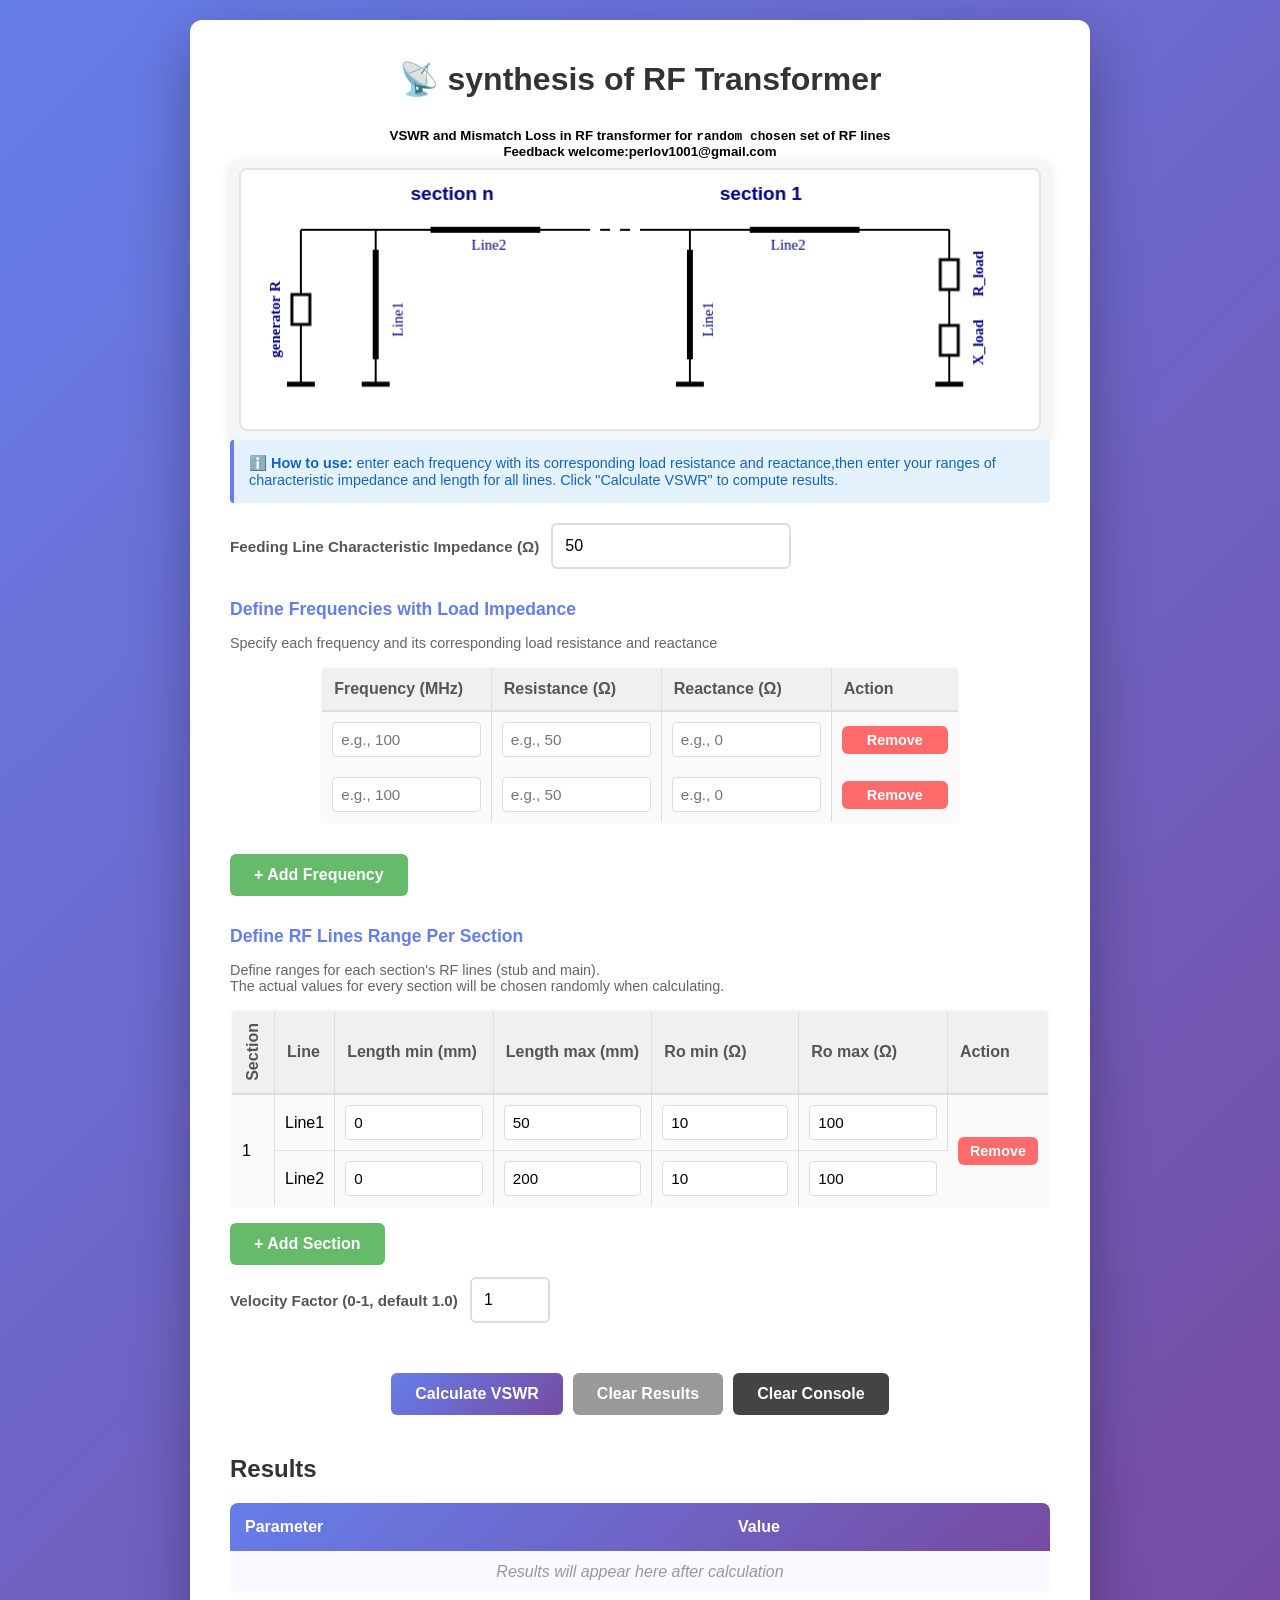
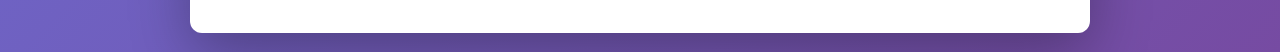
==== index.html @ b613e2e7 "first after ui changes" ====
<!DOCTYPE html>
<html lang="en">
<head>
    <meta charset="UTF-8">
    <meta name="viewport" content="width=device-width, initial-scale=1.0">
    <title>VSWR Calculator - Complex Load</title>
    <style>
        * {
            margin: 0;
            padding: 0;
            box-sizing: border-box;
        }

        body {
            font-family: 'Segoe UI', Tahoma, Geneva, Verdana, sans-serif;
            background: linear-gradient(135deg, #667eea 0%, #764ba2 100%);
            min-height: 100vh;
            padding: 20px;
            display: flex;
            justify-content: center;
            align-items: flex-start;
        }

        .container {
            background: white;
            border-radius: 12px;
            box-shadow: 0 20px 60px rgba(0, 0, 0, 0.3);
            padding: 40px;
            max-width: 900px;
            width: 100%;
        }

        .app_diagram_wrapper {
            display:flex;
            justify-content:center;
            align-items:center;
            background-color: #f4f6f8;
            padding:9px;
            border-radius:10px;
            box-shadow:0 4px 12px rgba(0, 0, 0, 0.1);
        }
        #structure1  {
            background-color: #ffffff;
            border: 2px solid #e1e4e8;
            border-radius: 8px;
            cursor: pointer;/*interactive*/
            max-width:100%;
            height:auto;
        }

        h1 {
            color: #333;
            margin-bottom: 30px;
            text-align: center;
            font-size: 2em;
        }

        .input-section {
            display: grid;
            grid-template-columns: 1fr;
            gap: 30px;
            margin-bottom: 30px;
        }

        .input-group {
            display: flex;
            flex-direction: row;
            align-items: center;
            gap: 12px;
        }

        .input-group label {
            color: #555;
            font-weight: 600;
            font-size: 0.95em;
            white-space: nowrap;
        }

        .input-group input {
            padding: 12px;
            border: 2px solid #ddd;
            border-radius: 6px;
            font-size: 1em;
            transition: border-color 0.3s;
            width: 50%;
            max-width: 240px;
        }

        .input-group input:focus {
            outline: none;
            border-color: #667eea;
            background-color: #f9f9ff;
        }

        .frequency-section {
            border-top: none;
            padding-top: 0;
        }

        .frequency-section h3 {
            color: #667eea;
            margin-bottom: 15px;
            font-size: 1.1em;
        }

        .frequency-inputs {
            display: grid;
            grid-template-columns: 1fr 1fr 1fr auto;
            gap: 15px;
            align-items: flex-end;
        }

        .freq-table {
            width: 78%;
            max-width: 78%;
            border-collapse: collapse;
            background: #fafafa;
            border: 2px solid #ddd;
            border-radius: 6px;
            overflow: hidden;
            margin: 0 auto 15px;
            table-layout: fixed;
        }

        .freq-table thead {
            background: #f0f0f0;
            border-bottom: 2px solid #ddd;
        }

        .freq-table th {
            padding: 12px;
            text-align: left;
            font-weight: 600;
            color: #555;
            border-right: 1px solid #ddd;
            width: 25%;
        }

        .freq-table th:last-child {
            width: 18.75%;
        }

        .freq-table th:last-child {
            border-right: none;
        }

        .freq-table td {
            padding: 10px;
            border-right: 1px solid #ddd;
            width: 25%;
        }

        .freq-table td:last-child {
            border-right: none;
            width: 18.75%;
        }

        .freq-input-row input {
            width: 100%;
            max-width: 100%;
            padding: 8px;
            border: 1px solid #ddd;
            border-radius: 4px;
            font-size: 0.95em;
        }

        .freq-input-row input:focus {
            outline: none;
            border-color: #667eea;
            background-color: #f9f9ff;
        }

        .lines-table {
            width: 100%;
            border-collapse: collapse;
            background: #fafafa;
            border: 2px solid #ddd;
            border-radius: 6px;
            overflow: hidden;
            margin-bottom: 15px;
        }

        .lines-table thead {
            background: #f0f0f0;
            border-bottom: 2px solid #ddd;
        }

        .lines-table th {
            padding: 12px;
            text-align: left;
            font-weight: 600;
            color: #555;
            border-right: 1px solid #ddd;
        }

        .lines-table th:first-child {
            writing-mode: vertical-rl;
            transform: rotate(180deg);
            text-align: center;
            white-space: nowrap;
        }

        .lines-table th:last-child {
            border-right: none;
        }

        .lines-table td {
            padding: 10px;
            border-right: 1px solid #ddd;
        }

        .lines-table td:last-child {
            border-right: none;
        }

        .lines-table tbody tr {
            border-bottom: 1px solid #e4e4e4;
        }

        .lines-table tbody tr:last-child {
            border-bottom: none;
        }

        .lines-table input {
            width: 100%;
            padding: 8px;
            border: 1px solid #ddd;
            border-radius: 4px;
            font-size: 0.95em;
            -moz-appearance: textfield;
            appearance: textfield;
        }

        .lines-table input::-webkit-outer-spin-button,
        .lines-table input::-webkit-inner-spin-button {
            -webkit-appearance: none;
            margin: 0;
        }

        .lines-table input:focus {
            outline: none;
            border-color: #667eea;
            background-color: #f9f9ff;
        }

        .remove-btn {
            padding: 6px 12px;
            background: #ff6b6b;
            font-size: 0.9em;
            width: 100%;
        }

        .remove-btn:hover {
            background: #ff5252;
        }

        button {
            padding: 12px 24px;
            background: linear-gradient(135deg, #667eea 0%, #764ba2 100%);
            color: white;
            border: none;
            border-radius: 6px;
            font-weight: 600;
            cursor: pointer;
            transition: transform 0.2s, box-shadow 0.2s;
            font-size: 1em;
        }

        button:hover {
            transform: translateY(-2px);
            box-shadow: 0 10px 20px rgba(102, 126, 234, 0.3);
        }

        button:active {
            transform: translateY(0);
        }

        .button-group {
            grid-column: 1 / -1;
            display: flex;
            gap: 10px;
            justify-content: center;
            margin-top: 20px;
        }

        .results-section {
            margin-top: 40px;
        }

        .results-section h2 {
            color: #333;
            margin-bottom: 20px;
            font-size: 1.5em;
        }

        .results-table {
            width: 100%;
            border-collapse: collapse;
            background: #f9f9ff;
            border-radius: 8px;
            overflow: hidden;
        }

        .results-table thead {
            background: linear-gradient(135deg, #667eea 0%, #764ba2 100%);
            color: white;
        }

        .results-table th {
            padding: 15px;
            text-align: left;
            font-weight: 600;
        }

        .results-table td {
            padding: 12px 15px;
            border-bottom: 1px solid #eee;
        }

        .results-table tbody tr:hover {
            background-color: #f0f0ff;
        }

        .results-table tbody tr:last-child td {
            border-bottom: none;
        }

        .no-results {
            text-align: center;
            padding: 40px;
            color: #999;
            font-style: italic;
        }

        .info-box {
            background: #e3f2fd;
            border-left: 4px solid #667eea;
            padding: 15px;
            margin-bottom: 20px;
            border-radius: 4px;
            font-size: 0.9em;
            color: #1565c0;
        }

        @media (max-width: 768px) {
            .input-section {
                grid-template-columns: 1fr;
            }

            .frequency-inputs {
                grid-template-columns: 1fr;
            }

            .frequency-section {
                grid-column: 1;
            }

            .results-table {
                font-size: 0.9em;
            }

            .results-table th,
            .results-table td {
                padding: 8px;
            }
        }

        .vswr-value {
            font-weight: 600;
            color: #667eea;
        }

    </style>
</head>
<body>
    <div class="container">
        <h1>📡 synthesis of RF Transformer</h1>
        <h5 style="font-weight: 900; text-align: center;"> 
            VSWR and Mismatch Loss in RF transformer for 
            <code style="font-size:0.8rem;">random chosen</code> set of RF lines</h5>
           
        <h5 style="text-align: center;"> Feedback welcome:perlov1001@gmail.com </h5>
        <div class="app_diagram_wrapper">
          <canvas id="structure1" width="800" height="260"></canvas>
        </div>
        <div class="info-box">
            <strong>ℹ️ How to use:</strong> enter each frequency with its 
              corresponding load resistance and reactance,then enter 
              your ranges of characteristic impedance and length for all lines.
               Click "Calculate VSWR" to compute results.
        </div>

        <div class="input-section">
            <div class="input-group">
                <label for="feedingImpedance">Feeding Line Characteristic Impedance (Ω)</label>
                <input type="number" id="feedingImpedance" value="50" step="any" style="width: 50%; max-width: 240px;">
            </div>

            <div class="frequency-section" style="grid-column: 1 / -1;">
                <h3>Define Frequencies with Load Impedance</h3>
                <p style="color: #666; font-size: 0.9em; margin-bottom: 15px;">
                    Specify each frequency and its corresponding load resistance and reactance
                </p>
                
                <table class="freq-table" id="frequencyTable">
                    <thead>
                        <tr>
                            <th>Frequency (MHz)</th>
                            <th>Resistance (Ω)</th>
                            <th>Reactance (Ω)</th>
                            <th>Action</th>
                        </tr>
                    </thead>
                    <tbody id="freqTableBody">
                        <tr class="freq-input-row">
                            <td><input type="number" class="freq-input" placeholder="e.g., 100" step="any"></td>
                            <td><input type="number" class="resistance-input" placeholder="e.g., 50" step="any"></td>
                            <td><input type="number" class="reactance-input" placeholder="e.g., 0" step="any"></td>
                            <td><button type="button" class="remove-btn" onclick="removeFrequencyRow(this)">Remove</button></td>
                        </tr>
                    </tbody>
                </table>

                <button type="button" onclick="addFrequencyRow()" style="margin-top: 15px; background: #66bb6a;">
                    + Add Frequency
                </button>
            </div>
            <div class="frequency-section" style="grid-column: 1 / -1;">
                <h3>Define RF Lines Range Per Section</h3>
                <p style="color: #666; font-size: 0.9em; margin-bottom: 15px;">Define ranges for each section's RF lines (stub and main).<br>The actual values for every section will be chosen randomly when calculating.</p>

                <table class="lines-table" id="sectionsTable">
                    <thead>
                        <tr>
                            <th>Section</th>
                            <th>Line</th>
                            <th>Length min (mm)</th>
                            <th>Length max (mm)</th>
                            <th>Ro min (Ω)</th>
                            <th>Ro max (Ω)</th>
                            <th>Action</th>
                        </tr>
                    </thead>
                    <tbody id="sectionsBody">
                        <tr>
                            <td rowspan="2">1</td>
                            <td>Line1</td>
                            <td><input type="number" class="line1LengthMin" value="0" step="any" min="0"></td>
                            <td><input type="number" class="line1LengthMax" value="50" step="any" min="0"></td>
                            <td><input type="number" class="line1RoMin" value="10" step="any" min="0"></td>
                            <td><input type="number" class="line1RoMax" value="100" step="any" min="0"></td>
                            <td rowspan="2"><button type="button" onclick="removeSectionRow(this)" class="remove-btn">Remove</button></td>
                        </tr>
                        <tr>
                            <td>Line2</td>
                            <td><input type="number" class="line2LengthMin" value="0" step="any" min="0"></td>
                            <td><input type="number" class="line2LengthMax" value="200" step="any" min="0"></td>
                            <td><input type="number" class="line2RoMin" value="10" step="any" min="0"></td>
                            <td><input type="number" class="line2RoMax" value="100" step="any" min="0"></td>
                        </tr>
                    </tbody>
                </table>
                <div style="margin-top:12px;">
                    <button type="button" onclick="addSectionRow()" style="background: #66bb6a;">+ Add Section</button>
                </div>
                <div style="margin-top:12px;">
                    <div class="input-group" style="max-width:240px;">
                        <label for="velocityFactor">Velocity Factor (0-1, default 1.0)</label>
                        <input type="number" id="velocityFactor" value="1" step="any" min="0.01" max="1" style="width: 5rem; max-width: 480px;">
                    </div>
                </div>
            </div>

            <div class="button-group">
                <button onclick="calculateVSWR()">Calculate VSWR</button>
                <button onclick="clearResults()" style="background: #999;">Clear Results</button>
                <button onclick="clearConsole()" style="background: #444;">Clear Console</button>
            </div>
        </div>

        <div class="results-section">
            <h2>Results</h2>
            <table class="results-table" id="resultsTable">
                <thead>
                    <tr>
                        <th>Parameter</th>
                        <th>Value</th>
                    </tr>
                </thead>
                <tbody id="resultsBody">
                    <tr><td colspan="2" class="no-results">Results will appear here after calculation</td></tr>
                </tbody>
            </table>
        </div>
    </div>

    <script src="vswr.js"></script>
    <script type="module" src="mycanvas.js"></script>

</body>
</html>
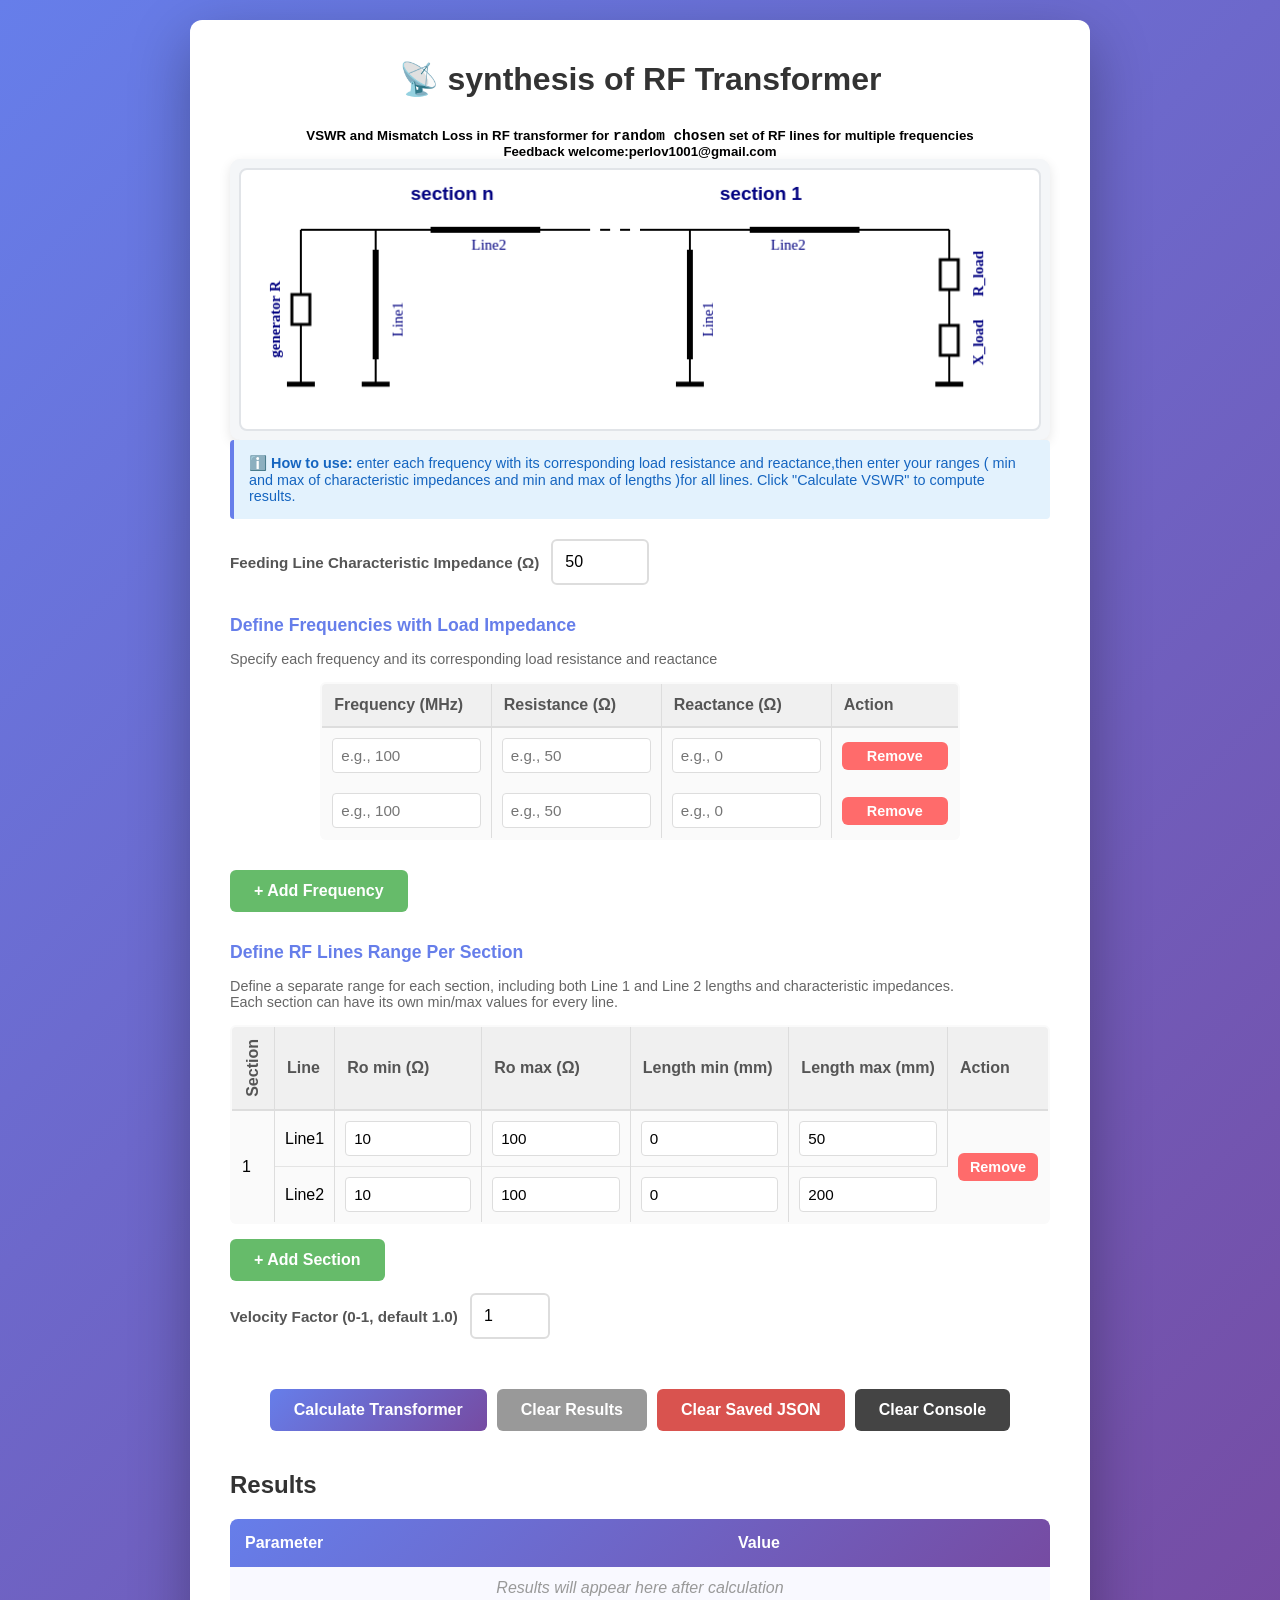
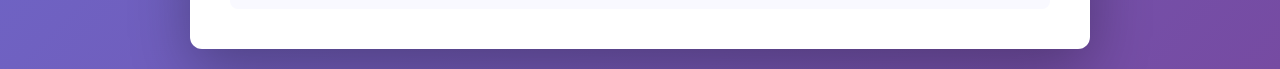
==== commit b5308224: "best-solutions.json" ====
--- a/index.html
+++ b/index.html
@@ -3,381 +3,17 @@
 <head>
     <meta charset="UTF-8">
     <meta name="viewport" content="width=device-width, initial-scale=1.0">
-    <title>VSWR Calculator - Complex Load</title>
-    <style>
-        * {
-            margin: 0;
-            padding: 0;
-            box-sizing: border-box;
-        }
-
-        body {
-            font-family: 'Segoe UI', Tahoma, Geneva, Verdana, sans-serif;
-            background: linear-gradient(135deg, #667eea 0%, #764ba2 100%);
-            min-height: 100vh;
-            padding: 20px;
-            display: flex;
-            justify-content: center;
-            align-items: flex-start;
-        }
-
-        .container {
-            background: white;
-            border-radius: 12px;
-            box-shadow: 0 20px 60px rgba(0, 0, 0, 0.3);
-            padding: 40px;
-            max-width: 900px;
-            width: 100%;
-        }
-
-        .app_diagram_wrapper {
-            display:flex;
-            justify-content:center;
-            align-items:center;
-            background-color: #f4f6f8;
-            padding:9px;
-            border-radius:10px;
-            box-shadow:0 4px 12px rgba(0, 0, 0, 0.1);
-        }
-        #structure1  {
-            background-color: #ffffff;
-            border: 2px solid #e1e4e8;
-            border-radius: 8px;
-            cursor: pointer;/*interactive*/
-            max-width:100%;
-            height:auto;
-        }
-
-        h1 {
-            color: #333;
-            margin-bottom: 30px;
-            text-align: center;
-            font-size: 2em;
-        }
-
-        .input-section {
-            display: grid;
-            grid-template-columns: 1fr;
-            gap: 30px;
-            margin-bottom: 30px;
-        }
-
-        .input-group {
-            display: flex;
-            flex-direction: row;
-            align-items: center;
-            gap: 12px;
-        }
-
-        .input-group label {
-            color: #555;
-            font-weight: 600;
-            font-size: 0.95em;
-            white-space: nowrap;
-        }
-
-        .input-group input {
-            padding: 12px;
-            border: 2px solid #ddd;
-            border-radius: 6px;
-            font-size: 1em;
-            transition: border-color 0.3s;
-            width: 50%;
-            max-width: 240px;
-        }
-
-        .input-group input:focus {
-            outline: none;
-            border-color: #667eea;
-            background-color: #f9f9ff;
-        }
-
-        .frequency-section {
-            border-top: none;
-            padding-top: 0;
-        }
-
-        .frequency-section h3 {
-            color: #667eea;
-            margin-bottom: 15px;
-            font-size: 1.1em;
-        }
-
-        .frequency-inputs {
-            display: grid;
-            grid-template-columns: 1fr 1fr 1fr auto;
-            gap: 15px;
-            align-items: flex-end;
-        }
-
-        .freq-table {
-            width: 78%;
-            max-width: 78%;
-            border-collapse: collapse;
-            background: #fafafa;
-            border: 2px solid #ddd;
-            border-radius: 6px;
-            overflow: hidden;
-            margin: 0 auto 15px;
-            table-layout: fixed;
-        }
-
-        .freq-table thead {
-            background: #f0f0f0;
-            border-bottom: 2px solid #ddd;
-        }
-
-        .freq-table th {
-            padding: 12px;
-            text-align: left;
-            font-weight: 600;
-            color: #555;
-            border-right: 1px solid #ddd;
-            width: 25%;
-        }
-
-        .freq-table th:last-child {
-            width: 18.75%;
-        }
-
-        .freq-table th:last-child {
-            border-right: none;
-        }
-
-        .freq-table td {
-            padding: 10px;
-            border-right: 1px solid #ddd;
-            width: 25%;
-        }
-
-        .freq-table td:last-child {
-            border-right: none;
-            width: 18.75%;
-        }
-
-        .freq-input-row input {
-            width: 100%;
-            max-width: 100%;
-            padding: 8px;
-            border: 1px solid #ddd;
-            border-radius: 4px;
-            font-size: 0.95em;
-        }
-
-        .freq-input-row input:focus {
-            outline: none;
-            border-color: #667eea;
-            background-color: #f9f9ff;
-        }
-
-        .lines-table {
-            width: 100%;
-            border-collapse: collapse;
-            background: #fafafa;
-            border: 2px solid #ddd;
-            border-radius: 6px;
-            overflow: hidden;
-            margin-bottom: 15px;
-        }
-
-        .lines-table thead {
-            background: #f0f0f0;
-            border-bottom: 2px solid #ddd;
-        }
-
-        .lines-table th {
-            padding: 12px;
-            text-align: left;
-            font-weight: 600;
-            color: #555;
-            border-right: 1px solid #ddd;
-        }
-
-        .lines-table th:first-child {
-            writing-mode: vertical-rl;
-            transform: rotate(180deg);
-            text-align: center;
-            white-space: nowrap;
-        }
-
-        .lines-table th:last-child {
-            border-right: none;
-        }
-
-        .lines-table td {
-            padding: 10px;
-            border-right: 1px solid #ddd;
-        }
-
-        .lines-table td:last-child {
-            border-right: none;
-        }
-
-        .lines-table tbody tr {
-            border-bottom: 1px solid #e4e4e4;
-        }
-
-        .lines-table tbody tr:last-child {
-            border-bottom: none;
-        }
-
-        .lines-table input {
-            width: 100%;
-            padding: 8px;
-            border: 1px solid #ddd;
-            border-radius: 4px;
-            font-size: 0.95em;
-            -moz-appearance: textfield;
-            appearance: textfield;
-        }
-
-        .lines-table input::-webkit-outer-spin-button,
-        .lines-table input::-webkit-inner-spin-button {
-            -webkit-appearance: none;
-            margin: 0;
-        }
-
-        .lines-table input:focus {
-            outline: none;
-            border-color: #667eea;
-            background-color: #f9f9ff;
-        }
-
-        .remove-btn {
-            padding: 6px 12px;
-            background: #ff6b6b;
-            font-size: 0.9em;
-            width: 100%;
-        }
-
-        .remove-btn:hover {
-            background: #ff5252;
-        }
-
-        button {
-            padding: 12px 24px;
-            background: linear-gradient(135deg, #667eea 0%, #764ba2 100%);
-            color: white;
-            border: none;
-            border-radius: 6px;
-            font-weight: 600;
-            cursor: pointer;
-            transition: transform 0.2s, box-shadow 0.2s;
-            font-size: 1em;
-        }
-
-        button:hover {
-            transform: translateY(-2px);
-            box-shadow: 0 10px 20px rgba(102, 126, 234, 0.3);
-        }
-
-        button:active {
-            transform: translateY(0);
-        }
-
-        .button-group {
-            grid-column: 1 / -1;
-            display: flex;
-            gap: 10px;
-            justify-content: center;
-            margin-top: 20px;
-        }
-
-        .results-section {
-            margin-top: 40px;
-        }
-
-        .results-section h2 {
-            color: #333;
-            margin-bottom: 20px;
-            font-size: 1.5em;
-        }
-
-        .results-table {
-            width: 100%;
-            border-collapse: collapse;
-            background: #f9f9ff;
-            border-radius: 8px;
-            overflow: hidden;
-        }
-
-        .results-table thead {
-            background: linear-gradient(135deg, #667eea 0%, #764ba2 100%);
-            color: white;
-        }
-
-        .results-table th {
-            padding: 15px;
-            text-align: left;
-            font-weight: 600;
-        }
-
-        .results-table td {
-            padding: 12px 15px;
-            border-bottom: 1px solid #eee;
-        }
-
-        .results-table tbody tr:hover {
-            background-color: #f0f0ff;
-        }
-
-        .results-table tbody tr:last-child td {
-            border-bottom: none;
-        }
-
-        .no-results {
-            text-align: center;
-            padding: 40px;
-            color: #999;
-            font-style: italic;
-        }
-
-        .info-box {
-            background: #e3f2fd;
-            border-left: 4px solid #667eea;
-            padding: 15px;
-            margin-bottom: 20px;
-            border-radius: 4px;
-            font-size: 0.9em;
-            color: #1565c0;
-        }
-
-        @media (max-width: 768px) {
-            .input-section {
-                grid-template-columns: 1fr;
-            }
-
-            .frequency-inputs {
-                grid-template-columns: 1fr;
-            }
-
-            .frequency-section {
-                grid-column: 1;
-            }
-
-            .results-table {
-                font-size: 0.9em;
-            }
-
-            .results-table th,
-            .results-table td {
-                padding: 8px;
-            }
-        }
-
-        .vswr-value {
-            font-weight: 600;
-            color: #667eea;
-        }
-
-    </style>
+    <title>rf_transformer</title>
+    <link rel="stylesheet" href="styles.css">
+    <link rel="icon" href="data:;base64,iVBORw0KGgo=">
 </head>
 <body>
     <div class="container">
         <h1>📡 synthesis of RF Transformer</h1>
         <h5 style="font-weight: 900; text-align: center;"> 
             VSWR and Mismatch Loss in RF transformer for 
-            <code style="font-size:0.8rem;">random chosen</code> set of RF lines</h5>
+            <code style="font-size:0.9rem;font-weight: 900;">random chosen</code> 
+            set of RF lines for multiple frequencies </h5>
            
         <h5 style="text-align: center;"> Feedback welcome:perlov1001@gmail.com </h5>
         <div class="app_diagram_wrapper">
@@ -386,14 +22,16 @@
         <div class="info-box">
             <strong>ℹ️ How to use:</strong> enter each frequency with its 
               corresponding load resistance and reactance,then enter 
-              your ranges of characteristic impedance and length for all lines.
+              your ranges ( min and max of characteristic impedances 
+              and min and max of lengths )for all lines.
                Click "Calculate VSWR" to compute results.
         </div>
 
         <div class="input-section">
             <div class="input-group">
                 <label for="feedingImpedance">Feeding Line Characteristic Impedance (Ω)</label>
-                <input type="number" id="feedingImpedance" value="50" step="any" style="width: 50%; max-width: 240px;">
+                <input type="number" id="feedingImpedance" value="50" step="any" 
+                   style="width: 50%; max-width: 98px;">
             </div>
 
             <div class="frequency-section" style="grid-column: 1 / -1;">
@@ -427,36 +65,36 @@
             </div>
             <div class="frequency-section" style="grid-column: 1 / -1;">
                 <h3>Define RF Lines Range Per Section</h3>
-                <p style="color: #666; font-size: 0.9em; margin-bottom: 15px;">Define ranges for each section's RF lines (stub and main).<br>The actual values for every section will be chosen randomly when calculating.</p>
+                <p style="color: #666; font-size: 0.9em; margin-bottom: 15px;">Define a separate range for each section, including both Line 1 and Line 2 lengths and characteristic impedances.<br>Each section can have its own min/max values for every line.</p>
 
                 <table class="lines-table" id="sectionsTable">
                     <thead>
                         <tr>
                             <th>Section</th>
                             <th>Line</th>
+                            <th>Ro min (Ω)</th>
+                            <th>Ro max (Ω)</th>
                             <th>Length min (mm)</th>
                             <th>Length max (mm)</th>
-                            <th>Ro min (Ω)</th>
-                            <th>Ro max (Ω)</th>
                             <th>Action</th>
                         </tr>
                     </thead>
                     <tbody id="sectionsBody">
-                        <tr>
+                        <tr data-section="1">
                             <td rowspan="2">1</td>
                             <td>Line1</td>
-                            <td><input type="number" class="line1LengthMin" value="0" step="any" min="0"></td>
-                            <td><input type="number" class="line1LengthMax" value="50" step="any" min="0"></td>
-                            <td><input type="number" class="line1RoMin" value="10" step="any" min="0"></td>
-                            <td><input type="number" class="line1RoMax" value="100" step="any" min="0"></td>
+                            <td><input type="number" data-section-field="line1-ro-min" value="10" step="any" min="0"></td>
+                            <td><input type="number" data-section-field="line1-ro-max" value="100" step="any" min="0"></td>
+                            <td><input type="number" data-section-field="line1-length-min" value="0" step="any" min="0"></td>
+                            <td><input type="number" data-section-field="line1-length-max" value="50" step="any" min="0"></td>
                             <td rowspan="2"><button type="button" onclick="removeSectionRow(this)" class="remove-btn">Remove</button></td>
                         </tr>
-                        <tr>
+                        <tr data-section="1">
                             <td>Line2</td>
-                            <td><input type="number" class="line2LengthMin" value="0" step="any" min="0"></td>
-                            <td><input type="number" class="line2LengthMax" value="200" step="any" min="0"></td>
-                            <td><input type="number" class="line2RoMin" value="10" step="any" min="0"></td>
-                            <td><input type="number" class="line2RoMax" value="100" step="any" min="0"></td>
+                            <td><input type="number" data-section-field="line2-ro-min" value="10" step="any" min="0"></td>
+                            <td><input type="number" data-section-field="line2-ro-max" value="100" step="any" min="0"></td>
+                            <td><input type="number" data-section-field="line2-length-min" value="0" step="any" min="0"></td>
+                            <td><input type="number" data-section-field="line2-length-max" value="200" step="any" min="0"></td>
                         </tr>
                     </tbody>
                 </table>
@@ -472,8 +110,9 @@
             </div>
 
             <div class="button-group">
-                <button onclick="calculateVSWR()">Calculate VSWR</button>
+                <button onclick="calculateVSWR()">Calculate Transformer</button>
                 <button onclick="clearResults()" style="background: #999;">Clear Results</button>
+                <button onclick="clearSavedSolutions()" style="background: #d9534f;">Clear Saved JSON</button>
                 <button onclick="clearConsole()" style="background: #444;">Clear Console</button>
             </div>
         </div>
@@ -496,6 +135,5 @@
 
     <script src="vswr.js"></script>
     <script type="module" src="mycanvas.js"></script>
-
 </body>
 </html>
--- a/styles.css
+++ b/styles.css
@@ -0,0 +1,372 @@
+* {
+            margin: 0;
+            padding: 0;
+            box-sizing: border-box;
+        }
+
+        body {
+            font-family: 'Segoe UI', Tahoma, Geneva, Verdana, sans-serif;
+            background: linear-gradient(135deg, #667eea 0%, #764ba2 100%);
+            min-height: 100vh;
+            padding: 20px;
+            display: flex;
+            justify-content: center;
+            align-items: flex-start;
+        }
+
+        .container {
+            background: white;
+            border-radius: 12px;
+            box-shadow: 0 20px 60px rgba(0, 0, 0, 0.3);
+            padding: 40px;
+            max-width: 900px;
+            width: 100%;
+        }
+
+        .app_diagram_wrapper {
+            display:flex;
+            justify-content:center;
+            align-items:center;
+            background-color: #f4f6f8;
+            padding:9px;
+            border-radius:10px;
+            box-shadow:0 4px 12px rgba(0, 0, 0, 0.1);
+        }
+        #structure1  {
+            background-color: #ffffff;
+            border: 2px solid #e1e4e8;
+            border-radius: 8px;
+            cursor: pointer;/*interactive*/
+            max-width:100%;
+            height:auto;
+        }
+
+        h1 {
+            color: #333;
+            margin-bottom: 30px;
+            text-align: center;
+            font-size: 2em;
+        }
+
+        .input-section {
+            display: grid;
+            grid-template-columns: 1fr;
+            gap: 30px;
+            margin-bottom: 30px;
+        }
+
+        .input-group {
+            display: flex;
+            flex-direction: row;
+            align-items: center;
+            gap: 12px;
+        }
+
+        .input-group label {
+            color: #555;
+            font-weight: 600;
+            font-size: 0.95em;
+            white-space: nowrap;
+        }
+
+        .input-group input {
+            padding: 12px;
+            border: 2px solid #ddd;
+            border-radius: 6px;
+            font-size: 1em;
+            transition: border-color 0.3s;
+            width: 50%;
+            max-width: 240px;
+        }
+
+        .input-group input:focus {
+            outline: none;
+            border-color: #667eea;
+            background-color: #f9f9ff;
+        }
+
+        .frequency-section {
+            border-top: none;
+            padding-top: 0;
+        }
+
+        .frequency-section h3 {
+            color: #667eea;
+            margin-bottom: 15px;
+            font-size: 1.1em;
+        }
+
+        .frequency-inputs {
+            display: grid;
+            grid-template-columns: 1fr 1fr 1fr auto;
+            gap: 15px;
+            align-items: flex-end;
+        }
+
+        .freq-table {
+            width: 78%;
+            max-width: 78%;
+            border-collapse: collapse;
+            background: #fafafa;
+            border: 2px solid #ddd;
+            border-radius: 6px;
+            overflow: hidden;
+            margin: 0 auto 15px;
+            table-layout: fixed;
+        }
+
+        .freq-table thead {
+            background: #f0f0f0;
+            border-bottom: 2px solid #ddd;
+        }
+
+        .freq-table th {
+            padding: 12px;
+            text-align: left;
+            font-weight: 600;
+            color: #555;
+            border-right: 1px solid #ddd;
+            width: 25%;
+        }
+
+        .freq-table th:last-child {
+            width: 18.75%;
+        }
+
+        .freq-table th:last-child {
+            border-right: none;
+        }
+
+        .freq-table td {
+            padding: 10px;
+            border-right: 1px solid #ddd;
+            width: 25%;
+        }
+
+        .freq-table td:last-child {
+            border-right: none;
+            width: 18.75%;
+        }
+
+        .freq-input-row input {
+            width: 100%;
+            max-width: 100%;
+            padding: 8px;
+            border: 1px solid #ddd;
+            border-radius: 4px;
+            font-size: 0.95em;
+            -moz-appearance: textfield;
+            appearance: textfield;
+        }
+
+        .freq-input-row input::-webkit-outer-spin-button,
+        .freq-input-row input::-webkit-inner-spin-button {
+            -webkit-appearance: none;
+            margin: 0;
+        }
+
+        .freq-input-row input:focus {
+            outline: none;
+            border-color: #667eea;
+            background-color: #f9f9ff;
+        }
+
+        .lines-table {
+            width: 100%;
+            border-collapse: collapse;
+            background: #fafafa;
+            border: 2px solid #ddd;
+            border-radius: 6px;
+            overflow: hidden;
+            margin-bottom: 15px;
+        }
+
+        .lines-table thead {
+            background: #f0f0f0;
+            border-bottom: 2px solid #ddd;
+        }
+
+        .lines-table th {
+            padding: 12px;
+            text-align: left;
+            font-weight: 600;
+            color: #555;
+            border-right: 1px solid #ddd;
+        }
+
+        .lines-table th:first-child {
+            writing-mode: vertical-rl;
+            transform: rotate(180deg);
+            text-align: center;
+            white-space: nowrap;
+        }
+
+        .lines-table th:last-child {
+            border-right: none;
+        }
+
+        .lines-table td {
+            padding: 10px;
+            border-right: 1px solid #ddd;
+        }
+
+        .lines-table td:last-child {
+            border-right: none;
+        }
+
+        .lines-table tbody tr {
+            border-bottom: 1px solid #e4e4e4;
+        }
+
+        .lines-table tbody tr:last-child {
+            border-bottom: none;
+        }
+
+        .lines-table input {
+            width: 100%;
+            padding: 8px;
+            border: 1px solid #ddd;
+            border-radius: 4px;
+            font-size: 0.95em;
+            -moz-appearance: textfield;
+            appearance: textfield;
+        }
+
+        .lines-table input::-webkit-outer-spin-button,
+        .lines-table input::-webkit-inner-spin-button {
+            -webkit-appearance: none;
+            margin: 0;
+        }
+
+        .lines-table input:focus {
+            outline: none;
+            border-color: #667eea;
+            background-color: #f9f9ff;
+        }
+
+        .remove-btn {
+            padding: 6px 12px;
+            background: #ff6b6b;
+            font-size: 0.9em;
+            width: 100%;
+        }
+
+        .remove-btn:hover {
+            background: #ff5252;
+        }
+
+        button {
+            padding: 12px 24px;
+            background: linear-gradient(135deg, #667eea 0%, #764ba2 100%);
+            color: white;
+            border: none;
+            border-radius: 6px;
+            font-weight: 600;
+            cursor: pointer;
+            transition: transform 0.2s, box-shadow 0.2s;
+            font-size: 1em;
+        }
+
+        button:hover {
+            transform: translateY(-2px);
+            box-shadow: 0 10px 20px rgba(102, 126, 234, 0.3);
+        }
+
+        button:active {
+            transform: translateY(0);
+        }
+
+        .button-group {
+            grid-column: 1 / -1;
+            display: flex;
+            gap: 10px;
+            justify-content: center;
+            margin-top: 20px;
+        }
+
+        .results-section {
+            margin-top: 40px;
+        }
+
+        .results-section h2 {
+            color: #333;
+            margin-bottom: 20px;
+            font-size: 1.5em;
+        }
+
+        .results-table {
+            width: 100%;
+            border-collapse: collapse;
+            background: #f9f9ff;
+            border-radius: 8px;
+            overflow: hidden;
+        }
+
+        .results-table thead {
+            background: linear-gradient(135deg, #667eea 0%, #764ba2 100%);
+            color: white;
+        }
+
+        .results-table th {
+            padding: 15px;
+            text-align: left;
+            font-weight: 600;
+        }
+
+        .results-table td {
+            padding: 12px 15px;
+            border-bottom: 1px solid #eee;
+        }
+
+        .results-table tbody tr:hover {
+            background-color: #f0f0ff;
+        }
+
+        .results-table tbody tr:last-child td {
+            border-bottom: none;
+        }
+
+        .no-results {
+            text-align: center;
+            padding: 40px;
+            color: #999;
+            font-style: italic;
+        }
+
+        .info-box {
+            background: #e3f2fd;
+            border-left: 4px solid #667eea;
+            padding: 15px;
+            margin-bottom: 20px;
+            border-radius: 4px;
+            font-size: 0.9em;
+            color: #1565c0;
+        }
+
+        @media (max-width: 768px) {
+            .input-section {
+                grid-template-columns: 1fr;
+            }
+
+            .frequency-inputs {
+                grid-template-columns: 1fr;
+            }
+
+            .frequency-section {
+                grid-column: 1;
+            }
+
+            .results-table {
+                font-size: 0.9em;
+            }
+
+            .results-table th,
+            .results-table td {
+                padding: 8px;
+            }
+        }
+
+        .vswr-value {
+            font-weight: 600;
+            color: #667eea;
+        }
